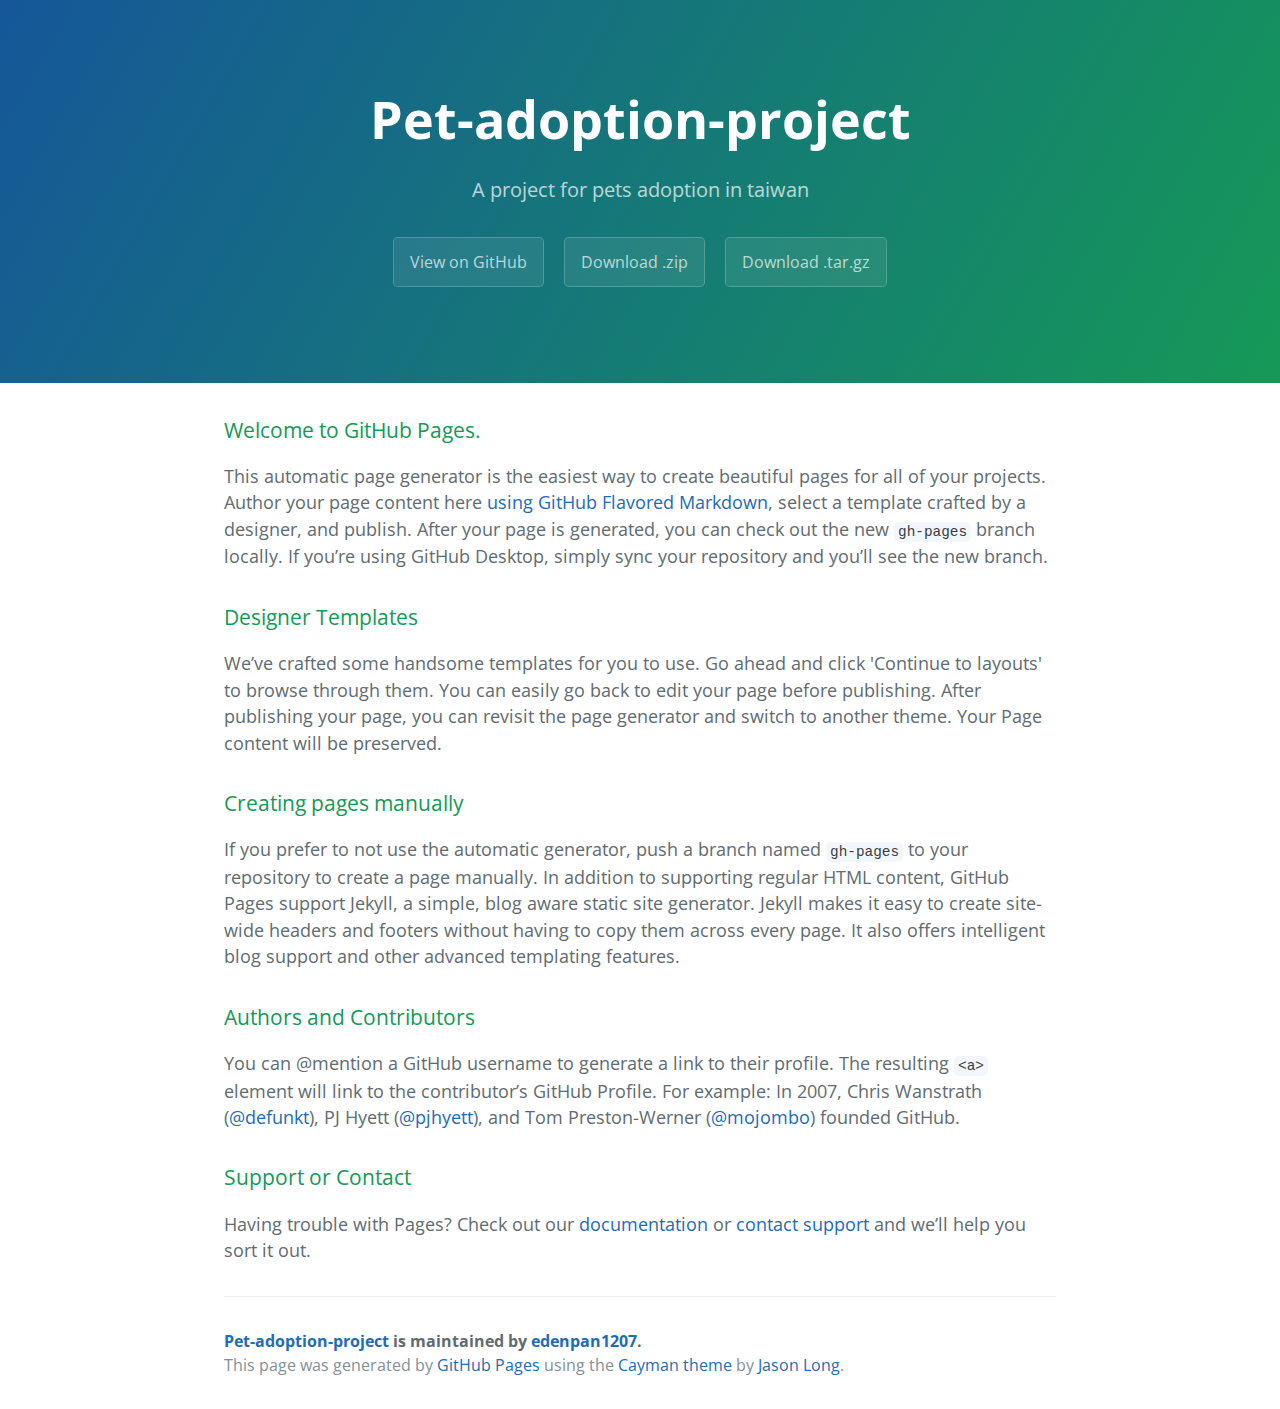
==== index.html @ b0c277fd "Create gh-pages branch via GitHub" ====
<!DOCTYPE html>
<html lang="en-us">
  <head>
    <meta charset="UTF-8">
    <title>Pet-adoption-project by edenpan1207</title>
    <meta name="viewport" content="width=device-width, initial-scale=1">
    <link rel="stylesheet" type="text/css" href="stylesheets/normalize.css" media="screen">
    <link href='https://fonts.googleapis.com/css?family=Open+Sans:400,700' rel='stylesheet' type='text/css'>
    <link rel="stylesheet" type="text/css" href="stylesheets/stylesheet.css" media="screen">
    <link rel="stylesheet" type="text/css" href="stylesheets/github-light.css" media="screen">
  </head>
  <body>
    <section class="page-header">
      <h1 class="project-name">Pet-adoption-project</h1>
      <h2 class="project-tagline">A project for pets adoption in taiwan </h2>
      <a href="https://github.com/edenpan1207/Pet-Adoption-Project" class="btn">View on GitHub</a>
      <a href="https://github.com/edenpan1207/Pet-Adoption-Project/zipball/master" class="btn">Download .zip</a>
      <a href="https://github.com/edenpan1207/Pet-Adoption-Project/tarball/master" class="btn">Download .tar.gz</a>
    </section>

    <section class="main-content">
      <h3>
<a id="welcome-to-github-pages" class="anchor" href="#welcome-to-github-pages" aria-hidden="true"><span aria-hidden="true" class="octicon octicon-link"></span></a>Welcome to GitHub Pages.</h3>

<p>This automatic page generator is the easiest way to create beautiful pages for all of your projects. Author your page content here <a href="https://guides.github.com/features/mastering-markdown/">using GitHub Flavored Markdown</a>, select a template crafted by a designer, and publish. After your page is generated, you can check out the new <code>gh-pages</code> branch locally. If you’re using GitHub Desktop, simply sync your repository and you’ll see the new branch.</p>

<h3>
<a id="designer-templates" class="anchor" href="#designer-templates" aria-hidden="true"><span aria-hidden="true" class="octicon octicon-link"></span></a>Designer Templates</h3>

<p>We’ve crafted some handsome templates for you to use. Go ahead and click 'Continue to layouts' to browse through them. You can easily go back to edit your page before publishing. After publishing your page, you can revisit the page generator and switch to another theme. Your Page content will be preserved.</p>

<h3>
<a id="creating-pages-manually" class="anchor" href="#creating-pages-manually" aria-hidden="true"><span aria-hidden="true" class="octicon octicon-link"></span></a>Creating pages manually</h3>

<p>If you prefer to not use the automatic generator, push a branch named <code>gh-pages</code> to your repository to create a page manually. In addition to supporting regular HTML content, GitHub Pages support Jekyll, a simple, blog aware static site generator. Jekyll makes it easy to create site-wide headers and footers without having to copy them across every page. It also offers intelligent blog support and other advanced templating features.</p>

<h3>
<a id="authors-and-contributors" class="anchor" href="#authors-and-contributors" aria-hidden="true"><span aria-hidden="true" class="octicon octicon-link"></span></a>Authors and Contributors</h3>

<p>You can @mention a GitHub username to generate a link to their profile. The resulting <code>&lt;a&gt;</code> element will link to the contributor’s GitHub Profile. For example: In 2007, Chris Wanstrath (<a href="https://github.com/defunkt" class="user-mention">@defunkt</a>), PJ Hyett (<a href="https://github.com/pjhyett" class="user-mention">@pjhyett</a>), and Tom Preston-Werner (<a href="https://github.com/mojombo" class="user-mention">@mojombo</a>) founded GitHub.</p>

<h3>
<a id="support-or-contact" class="anchor" href="#support-or-contact" aria-hidden="true"><span aria-hidden="true" class="octicon octicon-link"></span></a>Support or Contact</h3>

<p>Having trouble with Pages? Check out our <a href="https://help.github.com/pages">documentation</a> or <a href="https://github.com/contact">contact support</a> and we’ll help you sort it out.</p>

      <footer class="site-footer">
        <span class="site-footer-owner"><a href="https://github.com/edenpan1207/Pet-Adoption-Project">Pet-adoption-project</a> is maintained by <a href="https://github.com/edenpan1207">edenpan1207</a>.</span>

        <span class="site-footer-credits">This page was generated by <a href="https://pages.github.com">GitHub Pages</a> using the <a href="https://github.com/jasonlong/cayman-theme">Cayman theme</a> by <a href="https://twitter.com/jasonlong">Jason Long</a>.</span>
      </footer>

    </section>

  
  </body>
</html>
---- stylesheets/stylesheet.css ----
* {
  box-sizing: border-box; }

body {
  padding: 0;
  margin: 0;
  font-family: "Open Sans", "Helvetica Neue", Helvetica, Arial, sans-serif;
  font-size: 16px;
  line-height: 1.5;
  color: #606c71; }

a {
  color: #1e6bb8;
  text-decoration: none; }
  a:hover {
    text-decoration: underline; }

.btn {
  display: inline-block;
  margin-bottom: 1rem;
  color: rgba(255, 255, 255, 0.7);
  background-color: rgba(255, 255, 255, 0.08);
  border-color: rgba(255, 255, 255, 0.2);
  border-style: solid;
  border-width: 1px;
  border-radius: 0.3rem;
  transition: color 0.2s, background-color 0.2s, border-color 0.2s; }
  .btn + .btn {
    margin-left: 1rem; }

.btn:hover {
  color: rgba(255, 255, 255, 0.8);
  text-decoration: none;
  background-color: rgba(255, 255, 255, 0.2);
  border-color: rgba(255, 255, 255, 0.3); }

@media screen and (min-width: 64em) {
  .btn {
    padding: 0.75rem 1rem; } }

@media screen and (min-width: 42em) and (max-width: 64em) {
  .btn {
    padding: 0.6rem 0.9rem;
    font-size: 0.9rem; } }

@media screen and (max-width: 42em) {
  .btn {
    display: block;
    width: 100%;
    padding: 0.75rem;
    font-size: 0.9rem; }
    .btn + .btn {
      margin-top: 1rem;
      margin-left: 0; } }

.page-header {
  color: #fff;
  text-align: center;
  background-color: #159957;
  background-image: linear-gradient(120deg, #155799, #159957); }

@media screen and (min-width: 64em) {
  .page-header {
    padding: 5rem 6rem; } }

@media screen and (min-width: 42em) and (max-width: 64em) {
  .page-header {
    padding: 3rem 4rem; } }

@media screen and (max-width: 42em) {
  .page-header {
    padding: 2rem 1rem; } }

.project-name {
  margin-top: 0;
  margin-bottom: 0.1rem; }

@media screen and (min-width: 64em) {
  .project-name {
    font-size: 3.25rem; } }

@media screen and (min-width: 42em) and (max-width: 64em) {
  .project-name {
    font-size: 2.25rem; } }

@media screen and (max-width: 42em) {
  .project-name {
    font-size: 1.75rem; } }

.project-tagline {
  margin-bottom: 2rem;
  font-weight: normal;
  opacity: 0.7; }

@media screen and (min-width: 64em) {
  .project-tagline {
    font-size: 1.25rem; } }

@media screen and (min-width: 42em) and (max-width: 64em) {
  .project-tagline {
    font-size: 1.15rem; } }

@media screen and (max-width: 42em) {
  .project-tagline {
    font-size: 1rem; } }

.main-content :first-child {
  margin-top: 0; }
.main-content img {
  max-width: 100%; }
.main-content h1, .main-content h2, .main-content h3, .main-content h4, .main-content h5, .main-content h6 {
  margin-top: 2rem;
  margin-bottom: 1rem;
  font-weight: normal;
  color: #159957; }
.main-content p {
  margin-bottom: 1em; }
.main-content code {
  padding: 2px 4px;
  font-family: Consolas, "Liberation Mono", Menlo, Courier, monospace;
  font-size: 0.9rem;
  color: #383e41;
  background-color: #f3f6fa;
  border-radius: 0.3rem; }
.main-content pre {
  padding: 0.8rem;
  margin-top: 0;
  margin-bottom: 1rem;
  font: 1rem Consolas, "Liberation Mono", Menlo, Courier, monospace;
  color: #567482;
  word-wrap: normal;
  background-color: #f3f6fa;
  border: solid 1px #dce6f0;
  border-radius: 0.3rem; }
  .main-content pre > code {
    padding: 0;
    margin: 0;
    font-size: 0.9rem;
    color: #567482;
    word-break: normal;
    white-space: pre;
    background: transparent;
    border: 0; }
.main-content .highlight {
  margin-bottom: 1rem; }
  .main-content .highlight pre {
    margin-bottom: 0;
    word-break: normal; }
.main-content .highlight pre, .main-content pre {
  padding: 0.8rem;
  overflow: auto;
  font-size: 0.9rem;
  line-height: 1.45;
  border-radius: 0.3rem; }
.main-content pre code, .main-content pre tt {
  display: inline;
  max-width: initial;
  padding: 0;
  margin: 0;
  overflow: initial;
  line-height: inherit;
  word-wrap: normal;
  background-color: transparent;
  border: 0; }
  .main-content pre code:before, .main-content pre code:after, .main-content pre tt:before, .main-content pre tt:after {
    content: normal; }
.main-content ul, .main-content ol {
  margin-top: 0; }
.main-content blockquote {
  padding: 0 1rem;
  margin-left: 0;
  color: #819198;
  border-left: 0.3rem solid #dce6f0; }
  .main-content blockquote > :first-child {
    margin-top: 0; }
  .main-content blockquote > :last-child {
    margin-bottom: 0; }
.main-content table {
  display: block;
  width: 100%;
  overflow: auto;
  word-break: normal;
  word-break: keep-all; }
  .main-content table th {
    font-weight: bold; }
  .main-content table th, .main-content table td {
    padding: 0.5rem 1rem;
    border: 1px solid #e9ebec; }
.main-content dl {
  padding: 0; }
  .main-content dl dt {
    padding: 0;
    margin-top: 1rem;
    font-size: 1rem;
    font-weight: bold; }
  .main-content dl dd {
    padding: 0;
    margin-bottom: 1rem; }
.main-content hr {
  height: 2px;
  padding: 0;
  margin: 1rem 0;
  background-color: #eff0f1;
  border: 0; }

@media screen and (min-width: 64em) {
  .main-content {
    max-width: 64rem;
    padding: 2rem 6rem;
    margin: 0 auto;
    font-size: 1.1rem; } }

@media screen and (min-width: 42em) and (max-width: 64em) {
  .main-content {
    padding: 2rem 4rem;
    font-size: 1.1rem; } }

@media screen and (max-width: 42em) {
  .main-content {
    padding: 2rem 1rem;
    font-size: 1rem; } }

.site-footer {
  padding-top: 2rem;
  margin-top: 2rem;
  border-top: solid 1px #eff0f1; }

.site-footer-owner {
  display: block;
  font-weight: bold; }

.site-footer-credits {
  color: #819198; }

@media screen and (min-width: 64em) {
  .site-footer {
    font-size: 1rem; } }

@media screen and (min-width: 42em) and (max-width: 64em) {
  .site-footer {
    font-size: 1rem; } }

@media screen and (max-width: 42em) {
  .site-footer {
    font-size: 0.9rem; } }
---- stylesheets/github-light.css ----
/*
The MIT License (MIT)

Copyright (c) 2016 GitHub, Inc.

Permission is hereby granted, free of charge, to any person obtaining a copy
of this software and associated documentation files (the "Software"), to deal
in the Software without restriction, including without limitation the rights
to use, copy, modify, merge, publish, distribute, sublicense, and/or sell
copies of the Software, and to permit persons to whom the Software is
furnished to do so, subject to the following conditions:

The above copyright notice and this permission notice shall be included in all
copies or substantial portions of the Software.

THE SOFTWARE IS PROVIDED "AS IS", WITHOUT WARRANTY OF ANY KIND, EXPRESS OR
IMPLIED, INCLUDING BUT NOT LIMITED TO THE WARRANTIES OF MERCHANTABILITY,
FITNESS FOR A PARTICULAR PURPOSE AND NONINFRINGEMENT. IN NO EVENT SHALL THE
AUTHORS OR COPYRIGHT HOLDERS BE LIABLE FOR ANY CLAIM, DAMAGES OR OTHER
LIABILITY, WHETHER IN AN ACTION OF CONTRACT, TORT OR OTHERWISE, ARISING FROM,
OUT OF OR IN CONNECTION WITH THE SOFTWARE OR THE USE OR OTHER DEALINGS IN THE
SOFTWARE.

*/

.pl-c /* comment */ {
  color: #969896;
}

.pl-c1 /* constant, variable.other.constant, support, meta.property-name, support.constant, support.variable, meta.module-reference, markup.raw, meta.diff.header */,
.pl-s .pl-v /* string variable */ {
  color: #0086b3;
}

.pl-e /* entity */,
.pl-en /* entity.name */ {
  color: #795da3;
}

.pl-smi /* variable.parameter.function, storage.modifier.package, storage.modifier.import, storage.type.java, variable.other */,
.pl-s .pl-s1 /* string source */ {
  color: #333;
}

.pl-ent /* entity.name.tag */ {
  color: #63a35c;
}

.pl-k /* keyword, storage, storage.type */ {
  color: #a71d5d;
}

.pl-s /* string */,
.pl-pds /* punctuation.definition.string, string.regexp.character-class */,
.pl-s .pl-pse .pl-s1 /* string punctuation.section.embedded source */,
.pl-sr /* string.regexp */,
.pl-sr .pl-cce /* string.regexp constant.character.escape */,
.pl-sr .pl-sre /* string.regexp source.ruby.embedded */,
.pl-sr .pl-sra /* string.regexp string.regexp.arbitrary-repitition */ {
  color: #183691;
}

.pl-v /* variable */ {
  color: #ed6a43;
}

.pl-id /* invalid.deprecated */ {
  color: #b52a1d;
}

.pl-ii /* invalid.illegal */ {
  color: #f8f8f8;
  background-color: #b52a1d;
}

.pl-sr .pl-cce /* string.regexp constant.character.escape */ {
  font-weight: bold;
  color: #63a35c;
}

.pl-ml /* markup.list */ {
  color: #693a17;
}

.pl-mh /* markup.heading */,
.pl-mh .pl-en /* markup.heading entity.name */,
.pl-ms /* meta.separator */ {
  font-weight: bold;
  color: #1d3e81;
}

.pl-mq /* markup.quote */ {
  color: #008080;
}

.pl-mi /* markup.italic */ {
  font-style: italic;
  color: #333;
}

.pl-mb /* markup.bold */ {
  font-weight: bold;
  color: #333;
}

.pl-md /* markup.deleted, meta.diff.header.from-file */ {
  color: #bd2c00;
  background-color: #ffecec;
}

.pl-mi1 /* markup.inserted, meta.diff.header.to-file */ {
  color: #55a532;
  background-color: #eaffea;
}

.pl-mdr /* meta.diff.range */ {
  font-weight: bold;
  color: #795da3;
}

.pl-mo /* meta.output */ {
  color: #1d3e81;
}
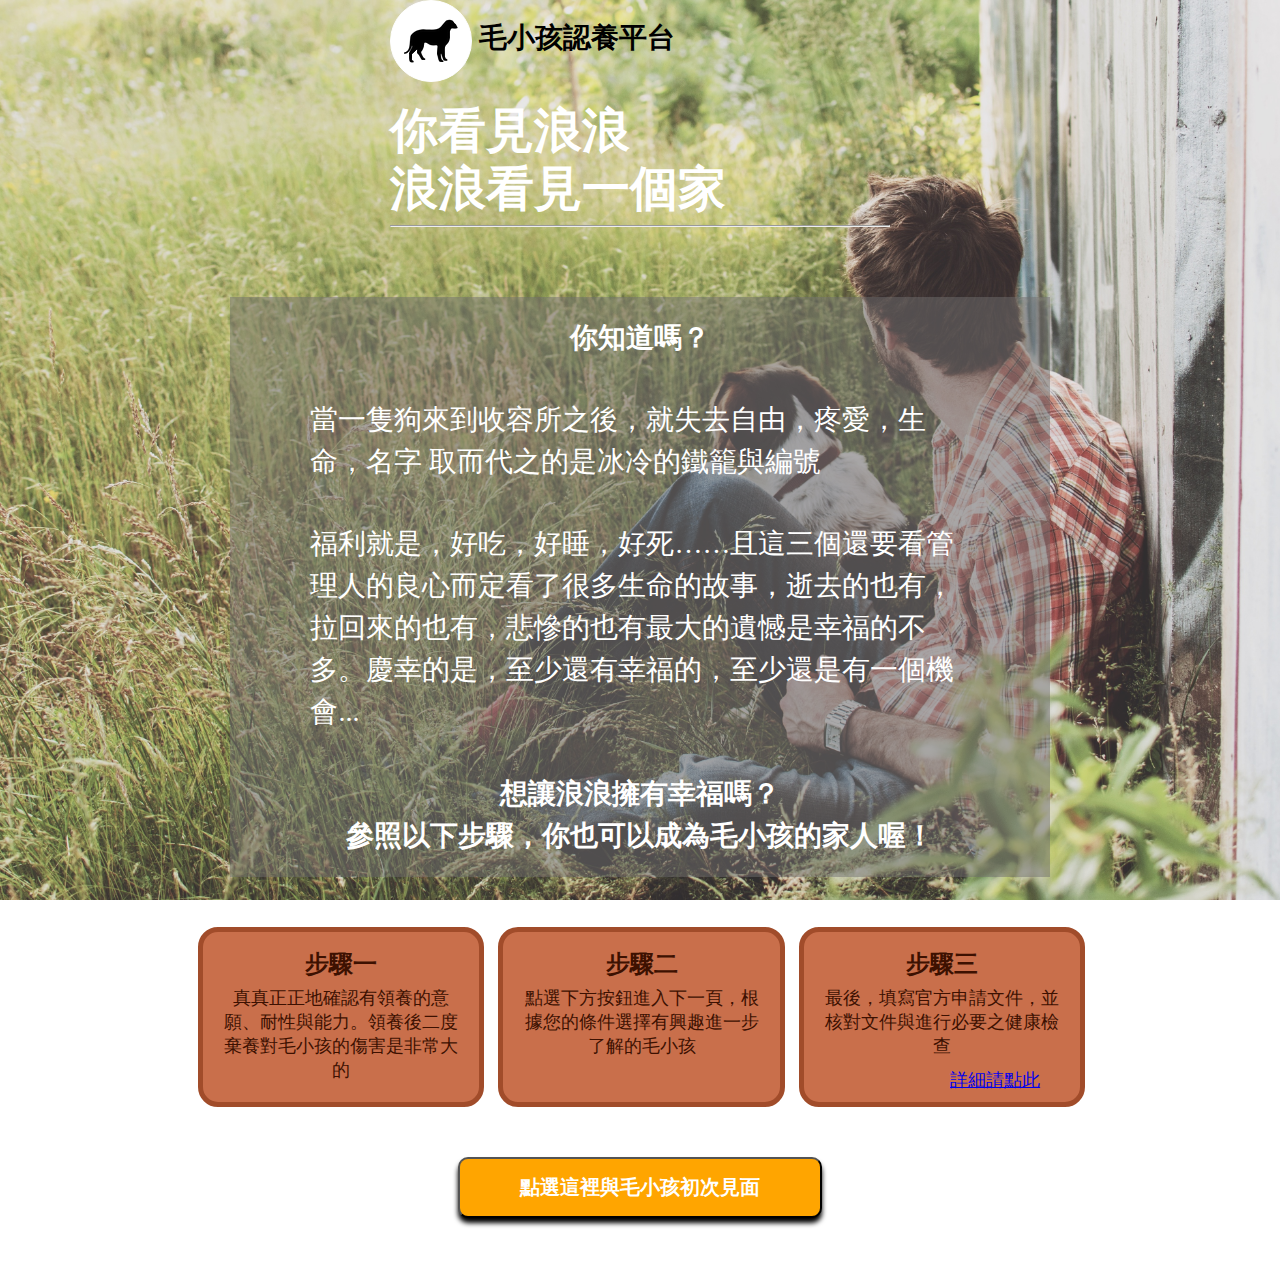
==== commit c246f562: "change filename" ====
--- a/index.html
+++ b/index.html
@@ -1,57 +1,65 @@
 <!DOCTYPE html>
-<html lang="en-us">
-  <head>
-    <meta charset="UTF-8">
-    <title>Pet-adoption-project by edenpan1207</title>
-    <meta name="viewport" content="width=device-width, initial-scale=1">
-    <link rel="stylesheet" type="text/css" href="stylesheets/normalize.css" media="screen">
-    <link href='https://fonts.googleapis.com/css?family=Open+Sans:400,700' rel='stylesheet' type='text/css'>
-    <link rel="stylesheet" type="text/css" href="stylesheets/stylesheet.css" media="screen">
-    <link rel="stylesheet" type="text/css" href="stylesheets/github-light.css" media="screen">
-  </head>
-  <body>
-    <section class="page-header">
-      <h1 class="project-name">Pet-adoption-project</h1>
-      <h2 class="project-tagline">A project for pets adoption in taiwan </h2>
-      <a href="https://github.com/edenpan1207/Pet-Adoption-Project" class="btn">View on GitHub</a>
-      <a href="https://github.com/edenpan1207/Pet-Adoption-Project/zipball/master" class="btn">Download .zip</a>
-      <a href="https://github.com/edenpan1207/Pet-Adoption-Project/tarball/master" class="btn">Download .tar.gz</a>
-    </section>
+<html lang="en">
 
-    <section class="main-content">
-      <h3>
-<a id="welcome-to-github-pages" class="anchor" href="#welcome-to-github-pages" aria-hidden="true"><span aria-hidden="true" class="octicon octicon-link"></span></a>Welcome to GitHub Pages.</h3>
+<head>
+    <meta charset="UTF-8" />
+    <meta name="viewport" content="width=device-width, initial-scale=1.0">
+    <title>毛小孩認養平台</title>
+    <link rel="shortcut icon" href="images/bon.ico">
+    <meta name='description' content='Pet Adoption Website' />
+    <meta property="og:title" content="毛小孩" />
+    <meta property="og:description" content="Pet Adoption Website">
+    <meta property="og:type" content="website" />
+    <meta property="og:url" content="http://www.hexschool.com/" />
+    <meta property="og:image" content="images/1480342853_Dog.png" />
+    <meta http-equiv="X-UA-Compatible" content="IE=Edge" />
+    <link rel="stylesheet" href="css/style.css" />
+</head>
 
-<p>This automatic page generator is the easiest way to create beautiful pages for all of your projects. Author your page content here <a href="https://guides.github.com/features/mastering-markdown/">using GitHub Flavored Markdown</a>, select a template crafted by a designer, and publish. After your page is generated, you can check out the new <code>gh-pages</code> branch locally. If you’re using GitHub Desktop, simply sync your repository and you’ll see the new branch.</p>
+<body>
+    <div class="wrap">
+        <div class="header">
+            <h1 class="logo">
+               <a href="#" class="logo-word"><img src="images/1480342853_Dog.png" alt="logo" /> 毛小孩認養平台</a>
+                <p>你看見浪浪<br>浪浪看見一個家</p>
+                <hr>
+            </h1>
+        </div>
+        <div class="content">
+            <div class="content-article">
+                <h2 class="article-highline">你知道嗎？</h2>
+                <h2>當一隻狗來到收容所之後，就失去自由，疼愛，生命，名字 
+取而代之的是冰冷的鐵籠與編號 </h2>
+                <h2>
+福利就是，好吃，好睡，好死……且這三個還要看管理人的良心而定看了很多生命的故事，逝去的也有，拉回來的也有，悲慘的也有最大的遺憾是幸福的不多。慶幸的是，至少還有幸福的，至少還是有一個機會... 
+</h2>
+                <h2 class="article-highline">
+    想讓浪浪擁有幸福嗎？<br>參照以下步驟，你也可以成為毛小孩的家人喔！
+</h2>
+            </div>
+            <ul class="menu">
+                <li>
+                    <h3>步驟一</h3>
+                    <p>真真正正地確認有領養的意願、耐性與能力。領養後二度棄養對毛小孩的傷害是非常大的</p>
+                </li>
+                <li>
+                    <h3>步驟二</h3>
+                    <p>點選下方按鈕進入下一頁，根據您的條件選擇有興趣進一步了解的毛小孩</p>
+                </li>
+                <li>
+                    <h3>步驟三</h3>
+                    <p>最後，填寫官方申請文件，並核對文件與進行必要之健康檢查</p>
+                    <p>
+                        <a href="http://www.tcapo.gov.taipei/ct.asp?xItem=111253806&CtNode=69670&mp=105033">詳細請點此</a>
+                    </p>
+                </li>
+            </ul>
+            <div class="clearfix"></div>
+            <button id="press"><a href="page-two.html">點選這裡與毛小孩初次見面</a></button>
+        </div>
+    </div>
+    <script src="js/jquery-3.1.0.min.js"></script>
+    <script src="js/all.js"></script>
+</body>
 
-<h3>
-<a id="designer-templates" class="anchor" href="#designer-templates" aria-hidden="true"><span aria-hidden="true" class="octicon octicon-link"></span></a>Designer Templates</h3>
-
-<p>We’ve crafted some handsome templates for you to use. Go ahead and click 'Continue to layouts' to browse through them. You can easily go back to edit your page before publishing. After publishing your page, you can revisit the page generator and switch to another theme. Your Page content will be preserved.</p>
-
-<h3>
-<a id="creating-pages-manually" class="anchor" href="#creating-pages-manually" aria-hidden="true"><span aria-hidden="true" class="octicon octicon-link"></span></a>Creating pages manually</h3>
-
-<p>If you prefer to not use the automatic generator, push a branch named <code>gh-pages</code> to your repository to create a page manually. In addition to supporting regular HTML content, GitHub Pages support Jekyll, a simple, blog aware static site generator. Jekyll makes it easy to create site-wide headers and footers without having to copy them across every page. It also offers intelligent blog support and other advanced templating features.</p>
-
-<h3>
-<a id="authors-and-contributors" class="anchor" href="#authors-and-contributors" aria-hidden="true"><span aria-hidden="true" class="octicon octicon-link"></span></a>Authors and Contributors</h3>
-
-<p>You can @mention a GitHub username to generate a link to their profile. The resulting <code>&lt;a&gt;</code> element will link to the contributor’s GitHub Profile. For example: In 2007, Chris Wanstrath (<a href="https://github.com/defunkt" class="user-mention">@defunkt</a>), PJ Hyett (<a href="https://github.com/pjhyett" class="user-mention">@pjhyett</a>), and Tom Preston-Werner (<a href="https://github.com/mojombo" class="user-mention">@mojombo</a>) founded GitHub.</p>
-
-<h3>
-<a id="support-or-contact" class="anchor" href="#support-or-contact" aria-hidden="true"><span aria-hidden="true" class="octicon octicon-link"></span></a>Support or Contact</h3>
-
-<p>Having trouble with Pages? Check out our <a href="https://help.github.com/pages">documentation</a> or <a href="https://github.com/contact">contact support</a> and we’ll help you sort it out.</p>
-
-      <footer class="site-footer">
-        <span class="site-footer-owner"><a href="https://github.com/edenpan1207/Pet-Adoption-Project">Pet-adoption-project</a> is maintained by <a href="https://github.com/edenpan1207">edenpan1207</a>.</span>
-
-        <span class="site-footer-credits">This page was generated by <a href="https://pages.github.com">GitHub Pages</a> using the <a href="https://github.com/jasonlong/cayman-theme">Cayman theme</a> by <a href="https://twitter.com/jasonlong">Jason Long</a>.</span>
-      </footer>
-
-    </section>
-
-  
-  </body>
 </html>
--- a/css/style.css
+++ b/css/style.css
@@ -0,0 +1,424 @@
+/* http://meyerweb.com/eric/tools/css/reset/
+   v2.0 | 20110126
+   License: none (public domain)
+*/
+
+html, body, div, span, applet, object, iframe,
+h1, h2, h3, h4, h5, h6, p, blockquote, pre,
+a, abbr, acronym, address, big, cite, code,
+del, dfn, em, img, ins, kbd, q, s, samp,
+small, strike, strong, sub, sup, tt, var,
+b, u, i, center,
+dl, dt, dd, ol, ul, li,
+fieldset, form, label, legend,
+table, caption, tbody, tfoot, thead, tr, th, td,
+article, aside, canvas, details, embed,
+figure, figcaption, footer, header, hgroup,
+menu, nav, output, ruby, section, summary,
+time, mark, audio, video {
+ margin: 0;
+ padding: 0;
+ border: 0;
+ font-size: 100%;
+ font: inherit;
+ vertical-align: baseline;
+}
+/* HTML5 display-role reset for older browsers */
+article, aside, details, figcaption, figure,
+footer, header, hgroup, menu, nav, section {
+ display: block;
+}
+body {
+ line-height: 1;
+ font-family: Microsoft JhengHei;
+ color: #3D1101;
+}
+ol, ul {
+ list-style: none;
+}
+blockquote, q {
+ quotes: none;
+}
+blockquote:before, blockquote:after,
+q:before, q:after {
+ content: '';
+ content: none;
+}
+table {
+ border-collapse: collapse;
+ border-spacing: 0;
+}
+*,*:before,*:after {
+ box-sizing: border-box;
+}
+
+img {
+ max-width: 100%;
+ height: auto;
+} 
+
+/*start*/
+
+body{
+  background-image: url(../images/uaglgg1wbd4-scott-webb.jpg);
+  background-repeat: no-repeat;
+  background-attachment: fixed;
+  background-position: center;
+  background-size: cover;   
+}
+.wrap {
+  max-width: 1024px;
+  margin: 0 auto;
+}
+.logo {
+  max-width: 500px;
+  margin: 0 auto;
+  margin-bottom: 50px;
+}
+.logo-word {
+  text-decoration: none;
+  font-size: 28px;
+  font-weight: bold;
+  color: black;
+}
+.logo a img {
+  background: white;
+  border: 1px solid white;
+  border-radius:100%;
+  padding: 10px;
+  vertical-align: middle;
+}
+.logo p {
+  font-size: 48px;
+  padding-top: 20px;
+  color: white;
+  font-weight: bold;
+  line-height: 1.2em;
+}
+
+@media (max-width:568px) {
+  .logo {
+    margin: 0 auto;
+    text-align: center;
+  }
+  .logo-word {
+    font-size: 24px;
+  }
+  .logo p {
+    font-size: 36px;
+  }
+}
+
+.content {
+  padding: 20px 0;
+  position: relative;
+}
+.content-article {
+  width: 80%;
+  margin: 0 auto;
+  background: rgba(111, 110, 110, 0.5);
+}
+.content-article h2 {
+  color: white;
+  font-size: 28px;
+  padding: 20px 80px;
+  line-height: 1.5em;
+}
+.article-highline {
+  text-align: center;
+  font-weight: bold;
+}
+
+@media (max-width:568px){
+  .content-article {
+    width: 95%;
+  }
+  .content-article h2 {
+  font-size: 26px;
+  padding: 20px;
+ }
+ .slider-wrapper, .nivoSlider {
+  display: none;
+ }
+}
+
+.menu {
+  padding: 50px 0 0 70px
+}
+.menu li {
+  float: left;
+  border: 5px solid #A14C2A;
+  border-radius: 20px;
+  padding: 20px 20px 0 20px;
+  width: 30%;
+  min-height: 180px;
+  margin-right: 1.5%;
+  background: #C96F4B;
+  line-height: 1.5em;
+}
+
+@media (max-width:768px){
+  .menu li {
+    min-height: 250px;
+  }
+}
+
+@media (max-width:568px){
+  .menu {
+    padding: 0;
+    margin: 20px 0 20px 45px;
+  }
+  .menu li {
+    width: 90%;
+    margin-bottom: 10px;
+    min-height: 150px;
+  }
+}
+
+.menu li:hover {
+  background: #711818;
+  color: white;
+}
+.menu li h3 {
+  text-align: center;
+  font-size: 24px;
+  font-weight: bold;
+  padding-bottom: 10px;
+}
+.menu li p {
+  text-align: center;
+  font-size: 18px;
+}
+.menu li p a {
+  float: right;
+  padding-right: 20px;
+  padding-top: 10px;
+}
+.clearfix {
+  clear: both;
+}
+
+#press {
+  display: block;
+  text-align: center;
+  margin: 50px auto;
+  padding: 15px 60px;
+  background: orange;
+  box-shadow: 0 5px 5px black;
+  border-radius: 10px;
+}
+
+@media (max-width:375px){
+  #press {
+    padding: 15px 35px;
+  }
+}
+
+#press:hover {
+  background: #A37D19;
+}
+#press:active {
+  transform: translateY(3px);
+  -webkit-transform: translateY(3px);
+  box-shadow: 0 2px 5px black;
+}
+#press a {
+  text-decoration: none;
+  display: block;
+  color: white;
+  font-size: 20px;
+  font-weight: bold;
+}
+
+
+/*select頁面設計*/ 
+.nivoSlider {
+  width: 90%;
+  margin: 0 auto;
+}
+.nivoSlider img{
+  width: 618px;
+  height: 350px;
+}
+
+.main {
+  margin-top: 50px;
+}
+.main h2 {
+  text-align: center;
+  color: white;
+  font-size: 36px;
+  font-weight: bold;
+  margin-bottom: 60px;
+} 
+
+@media (max-width:568px){
+  .main h2 {
+    font-size: 28px;
+  }
+  .main h2 span {
+    display: block;
+  }
+}
+
+
+.main p {
+  margin:0 0 20px 10%;
+  font-size: 24px;
+  font-weight: bold;
+  max-width: 250px;
+  padding: 5px;
+  background: #C96F4B;
+  border-radius: 10px;
+  color: white;
+}
+.menu-location {
+  width: 80%;
+  margin: 0 auto;
+  margin-bottom: 80px;
+}
+.menu-location li {
+  border: 3px solid black;
+  background: rgba(14, 13, 12, 0.5);
+  border-radius: 20px;
+  margin-bottom: 10px;
+  text-align: center;
+  padding-top: 15px;
+  padding-bottom: 20px;
+}
+.menu-location li:hover {
+  background: rgba(14, 13, 12, 1);
+}
+.menu-location li a {
+  text-decoration: none;
+  display: block;
+  font-size: 24px;
+  font-weight: bold;
+  padding: 20px 50px;
+  color: white;
+}
+.menu-location li form {
+  display: none;
+}
+.menu-location li h3 {
+  display: inline;
+  font-size: 24px;
+  font-weight: bold;
+  color:white;
+}
+.menu-location li select {
+  font-size: 24px;
+}
+
+.btn-choose p {
+  margin:0 0 20px 10%;
+  font-size: 24px;
+  font-weight: bold;
+}
+.btn-choose form {
+  border: 2px solid gray;  
+  border-radius: 20px;
+  background: rgba(111, 110, 110, 0.8);
+  width: 80%;
+  margin: 0 auto;
+  text-align: center;
+  padding: 50px 0 20px 0;
+  margin-bottom: 60px;
+}
+.btn-choose form label {
+  display: inline;
+  color: black;
+  font-size: 24px;
+  font-weight: bold;
+}
+.btn-choose form select {
+  font-size: 20px;
+  width: 20%;
+}
+
+@media (max-width:568px){
+  .btn-choose form label {
+   font-size: 20px;
+  }
+  .btn-choose form select {
+    width: 50%;
+  }
+}
+
+#btn {
+  display: block;
+  margin: 50px auto;
+  padding: 15px 80px;
+  font-size: 20px;
+  font-weight: bold;
+  background: orange;
+  color: white;
+  box-shadow: 0 5px 5px black;
+  cursor: pointer;
+  border-radius: 10px;
+}
+
+@media (max-width:768px){
+ #btn {
+  padding: 15px 150px;
+ }
+}
+@media (max-width:414px){
+  #btn {
+    padding: 15px 120px;
+  }
+}
+
+#btn:hover {
+  background: #A37D19;
+}
+#btn:active {
+  transform: translateY(3px);
+  -webkit-transform: translateY(3px);
+  box-shadow: 0 2px 5px black;
+}
+.content-show {
+  margin-top: 50px;
+  padding-left: 22px;
+}
+.content-list li {
+  width: 32%;
+  height: 500px;
+  margin: 0 1% 5% 0;
+  float: left;
+  background: rgba(162, 78, 61, 0.8);
+  border-radius: 20px;
+}
+.content-list li h3 {
+  font-size: 24px;
+  font-weight: bold;
+  color: white;
+  text-align: center;
+  padding: 10px 0;
+}
+.content-list li p {
+  font-size: 18px;
+  color: white;
+  padding: 10px;
+}
+.content-list li img {
+    width: 180px;
+    height: 230px;
+    display: block;
+    margin: 0 auto;
+}
+
+@media(max-width:768px){
+  .content-list li {
+    width: 48%;
+  }
+}
+@media(max-width:568px){
+  .content-show {
+  padding-left: 0;
+  }
+  .content-list li {
+    width: 98%;
+    margin: 0 1% 5% 1%;;
+  }
+}